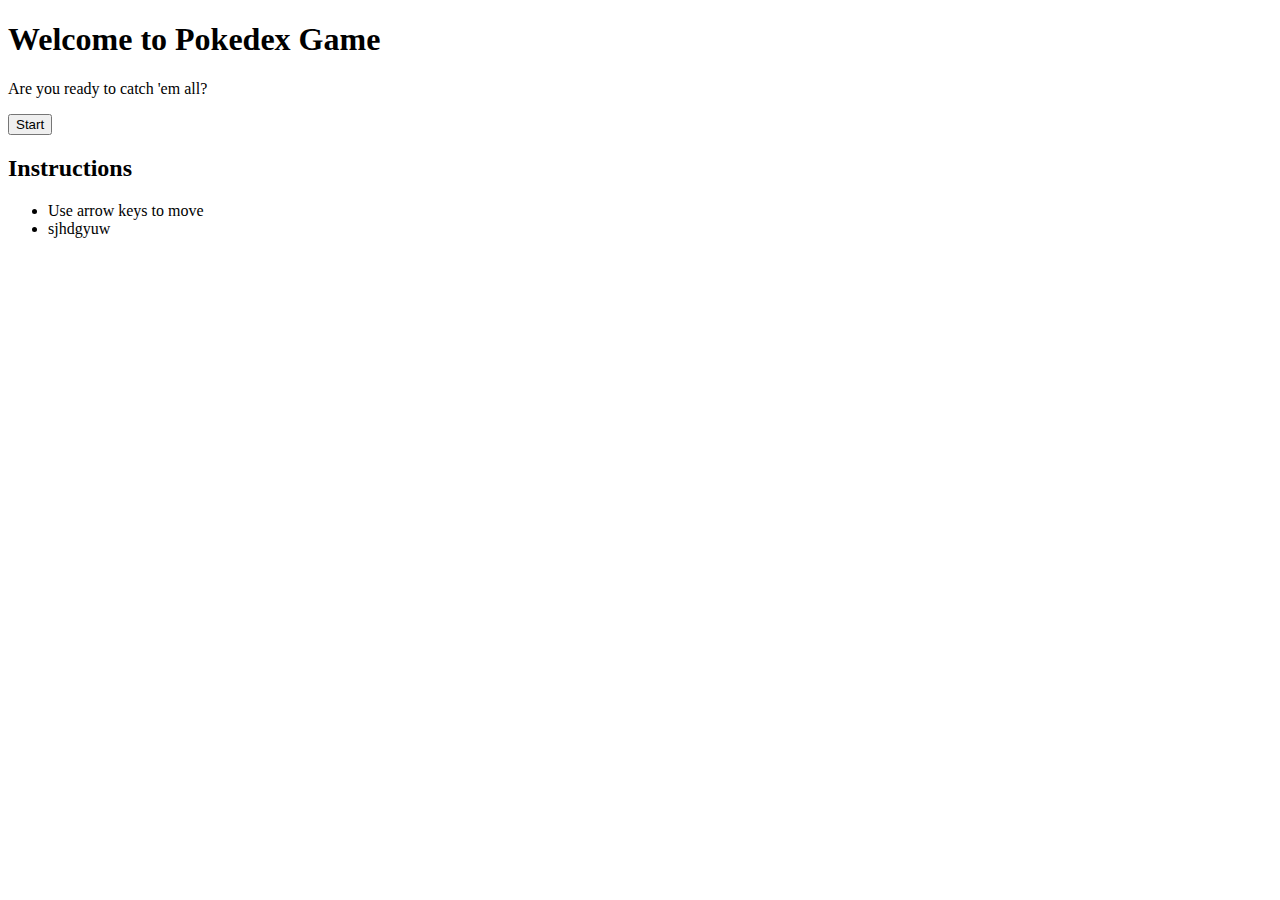
==== index.html @ 2de68173 "intial commit" ====
<!DOCTYPE html>
<html lang="en">
<head>
    <meta charset="UTF-8">
    <meta name="viewport" content="width=device-width, initial-scale=1.0">
    <title>PokemonGame</title>
    <link rel="preconnect" href="https://fonts.googleapis.com">
<link rel="preconnect" href="https://fonts.gstatic.com" crossorigin>
<link href="https://fonts.googleapis.com/css2?family=Press+Start+2P&display=swap" rel="stylesheet">
    <link rel="stylesheet" href="styles/style1.css">
</head>
<body>

<div class="container">
    <h1>Welcome to Pokedex Game</h1>
    <p>Are you ready to catch 'em all?</p>
    <button class="start-button" onclick="startGame()">Start</button>
    <h2>Instructions</h2>
    <ul class="list">
        <li>Use arrow keys to move</li>
        <li>sjhdgyuw</li>
    </ul>
</div>

<script>
    function startGame() {
        window.location.href = "game.html";
    }
</script>

</body>
</html>
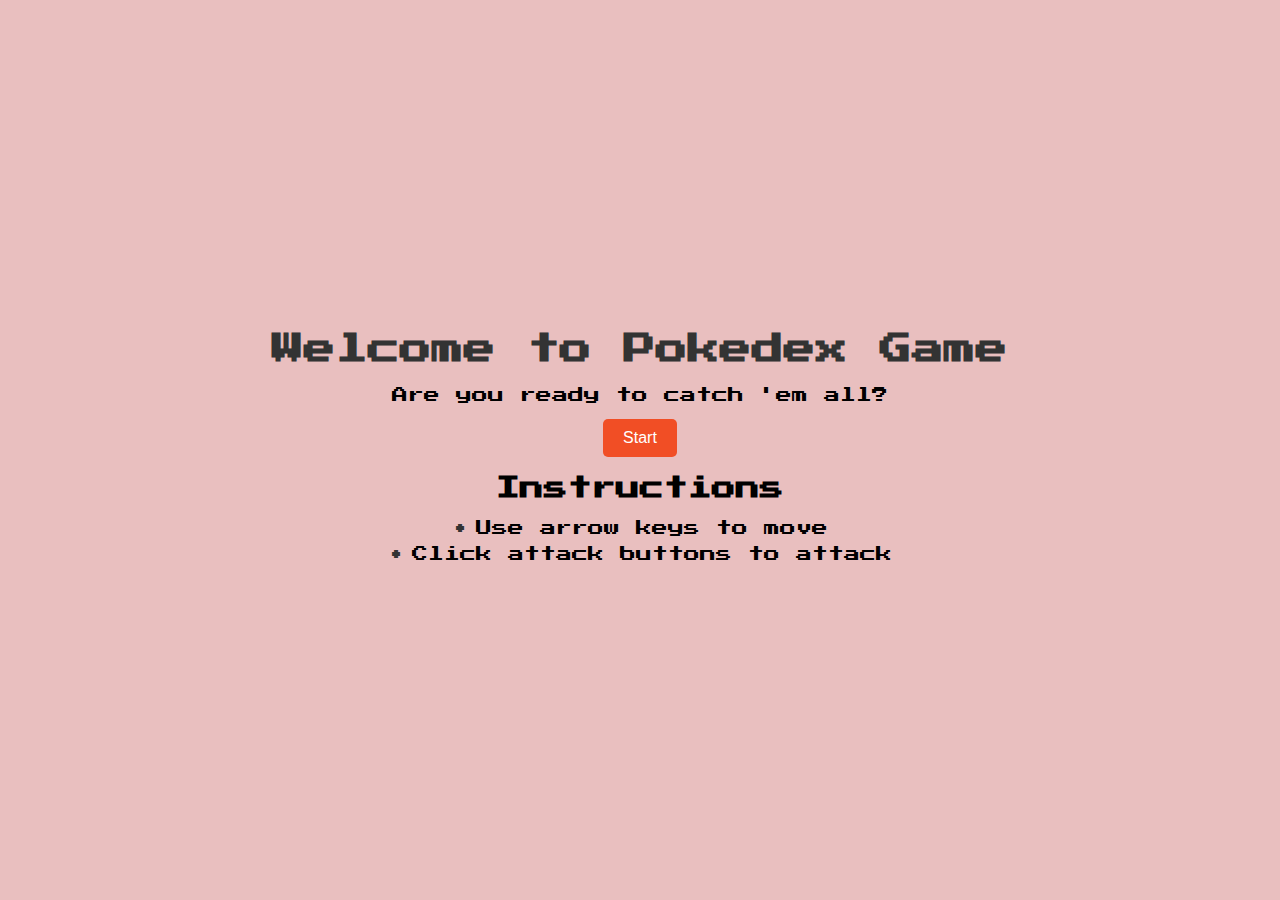
==== commit a37fd059: "css fixes" ====
--- a/index.html
+++ b/index.html
@@ -18,7 +18,7 @@
     <h2>Instructions</h2>
     <ul class="list">
         <li>Use arrow keys to move</li>
-        <li>sjhdgyuw</li>
+        <li>Click attack buttons to attack</li>
     </ul>
 </div>
 
--- a/styles/style1.css
+++ b/styles/style1.css
@@ -0,0 +1,52 @@
+body {
+    font-family: "Press Start 2P";
+    margin: 0;
+    padding: 0;
+    background-color: #e9bfbf;
+    display: flex;
+    justify-content: center;
+    align-items: center;
+    height: 100vh;
+}
+
+.container {
+    text-align: center;
+}
+
+h1 {
+    color: #333;
+}
+
+.start-button {
+    padding: 10px 20px;
+    background-color: #f14e25;
+    color: white;
+    border: none;
+    border-radius: 5px;
+    font-size: 16px;
+    cursor: pointer;
+    transition: background-color 0.3s;
+
+}
+
+.start-button:hover {
+    background-color: #45a049;
+}
+
+.list {
+align-content: flex-start;
+list-style: none; 
+padding-left: 0; 
+}
+
+.list li {
+margin-bottom: 10px;
+}
+
+.list li:before {
+content: "•"; 
+color: #333; 
+display: inline-block;
+width: 1em;
+margin-right: 0.5em; 
+}